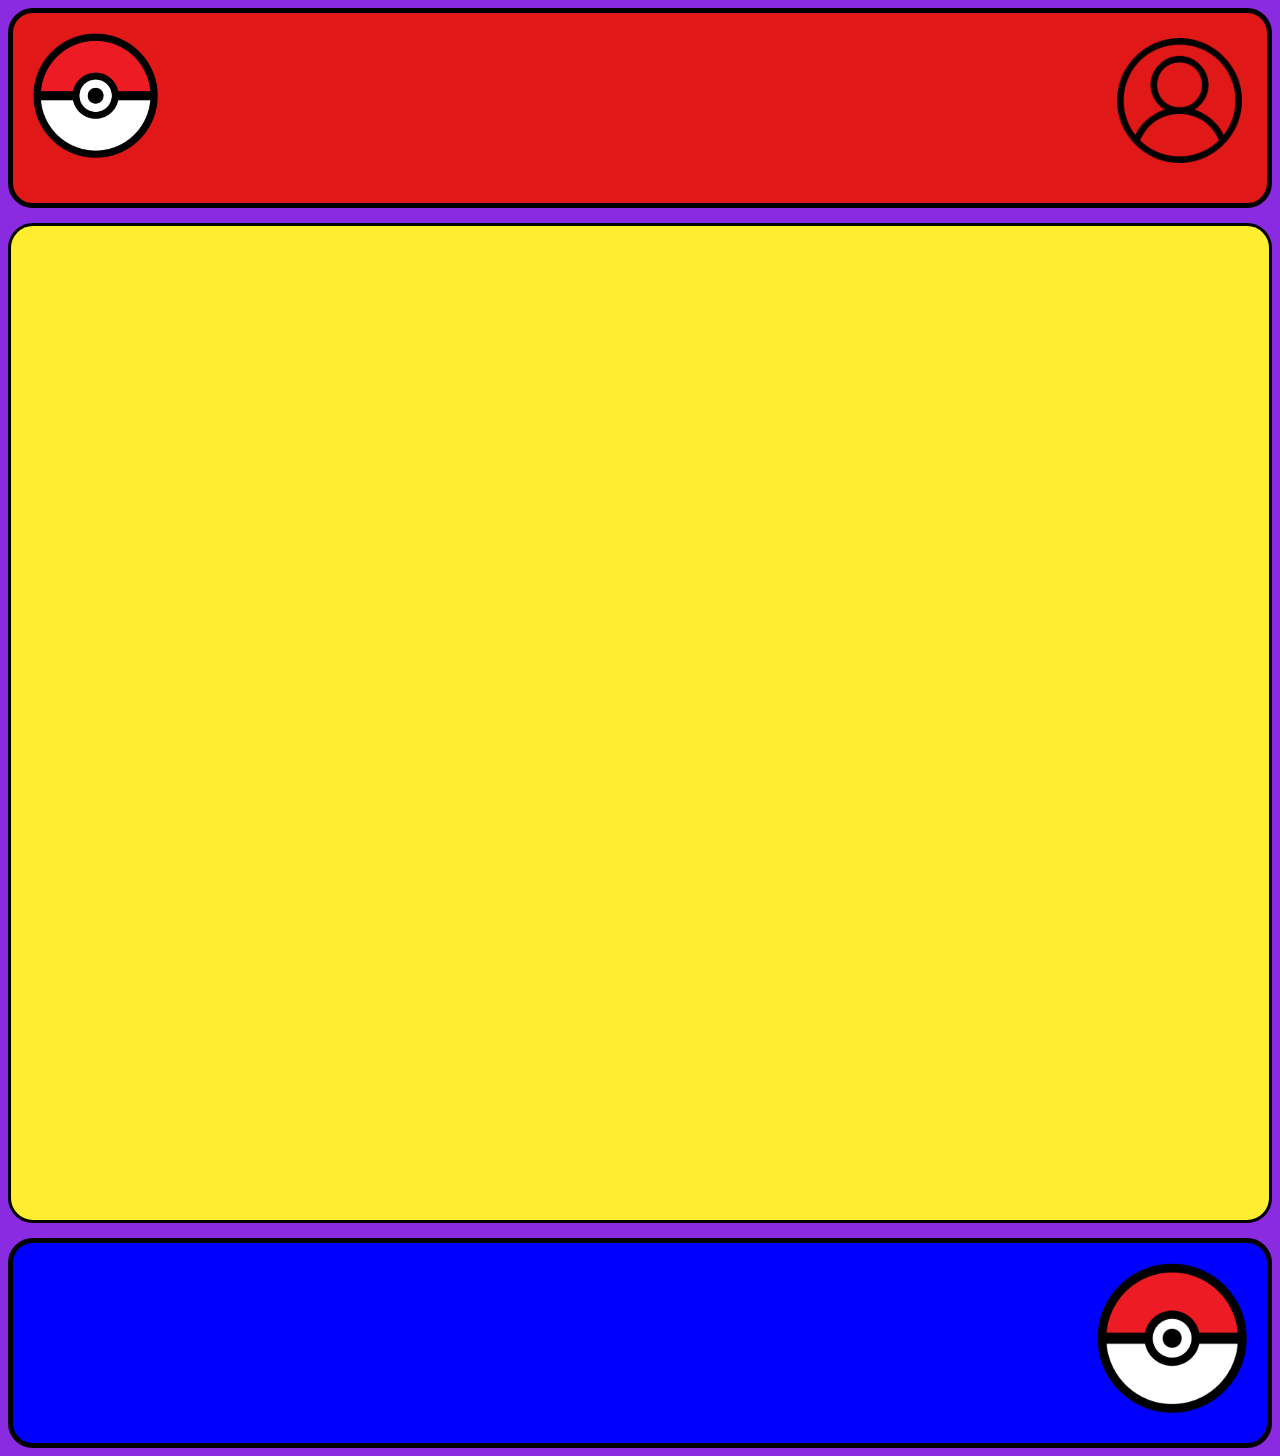
==== index.html @ 467805e3 "Add files via upload" ====
<!DOCTYPE html>
<html lang="pt-br">
<head>
    <meta charset="UTF-8">
    <title>pokemon</title>
    <link rel="icon" href="https://i.pinimg.com/originals/5a/9b/9d/5a9b9d580cef8ecfe154ae5a0e789949.png">
    <link rel="stylesheet" href="syle.css">
</head>

<body>

<header class="cab">

<img id="logo" src="pokeball.png" alt="logo">

<a href="cadastro.html">
<img class="icon" src="icon.png" alt="">
</a>


</header>


<main class="pri">



</main>

<footer class="rod">
    
<img id="logo2" src="pokeball.png" alt="logo">


</footer>


</body>

</html>
---- syle.css ----
body {
display: grid;
grid-template-areas: 
"cab cab cab"
"pri pri pri"
"rod rod rod";
grid-template-columns: 20% auto  auto;
grid-template-rows: auto 1000px auto;
gap: 15px;
background-color: blueviolet;
}

#bodyc {
  background-color: blueviolet;
  height: 800px;
  display: flex;
  justify-content: center;
  align-items: center;
  position: relative;
}

.cab {
  background-color: rgb(224, 24, 24);
  grid-area: cab;
  height: 190px;
  position: relative;
  border-radius: 25px;
  border: 5px solid black;
}

.pri {
  background-color: rgb(255, 238, 48);
  grid-area: pri;
  height: auto;
  border-radius: 25px;
  border: 3px solid black;
}

.rod {
  background-color: blue;
  grid-area: rod;
  height: 200px;
  border-radius: 25px;
  border: 5px solid black;
}

#logo {
width: 125px;
padding: 20px;
} 

#logo2 {
  width: 150px;
padding: 20px;
float: right;
}

#logoc {
  width: 50px;
  margin-top: 20px;
}

.icon {
  width: 125px;
padding: 25px;
float: right;
}

#meio {
  width: 400px;
  background-color: rgb(255, 238, 48);
  height: 600px;
  border: 7px solid black;
  border-radius: 25px;
  display: flex; 
  flex-direction: column; 
  align-items: center;
}
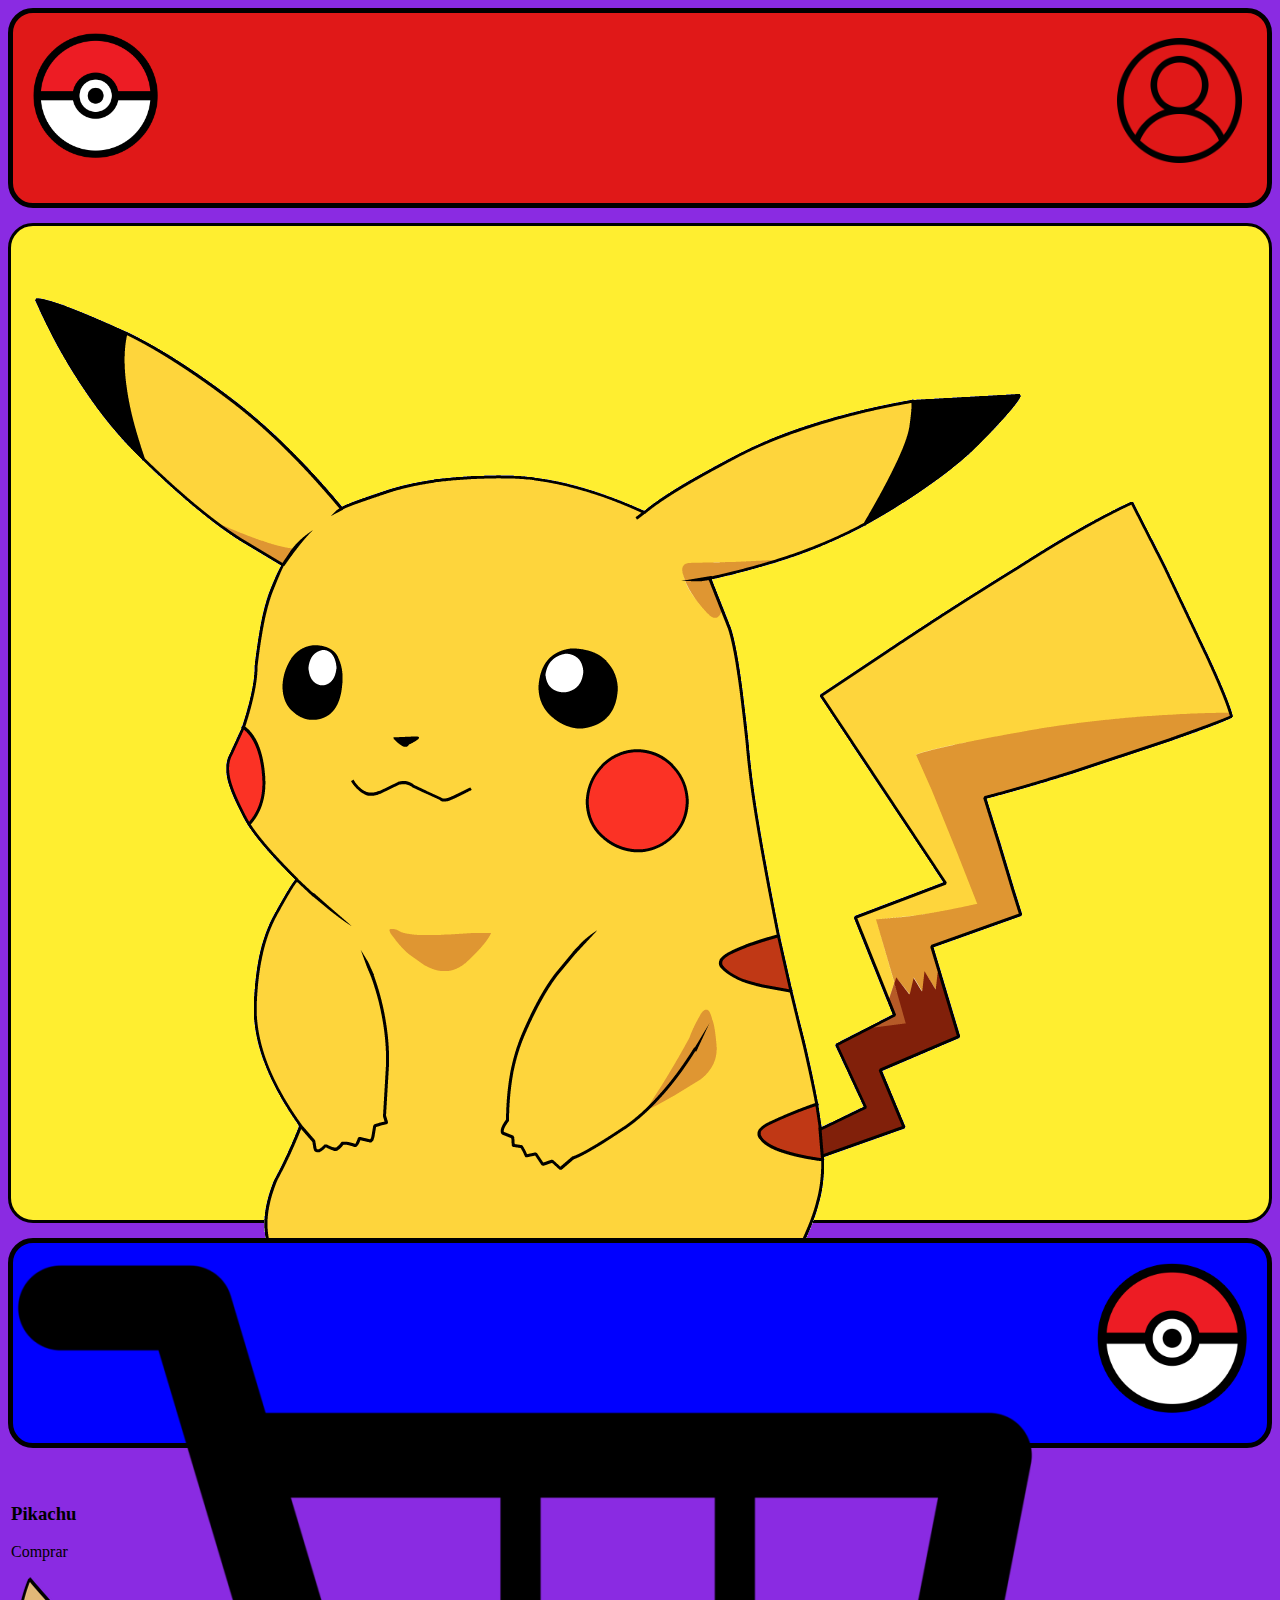
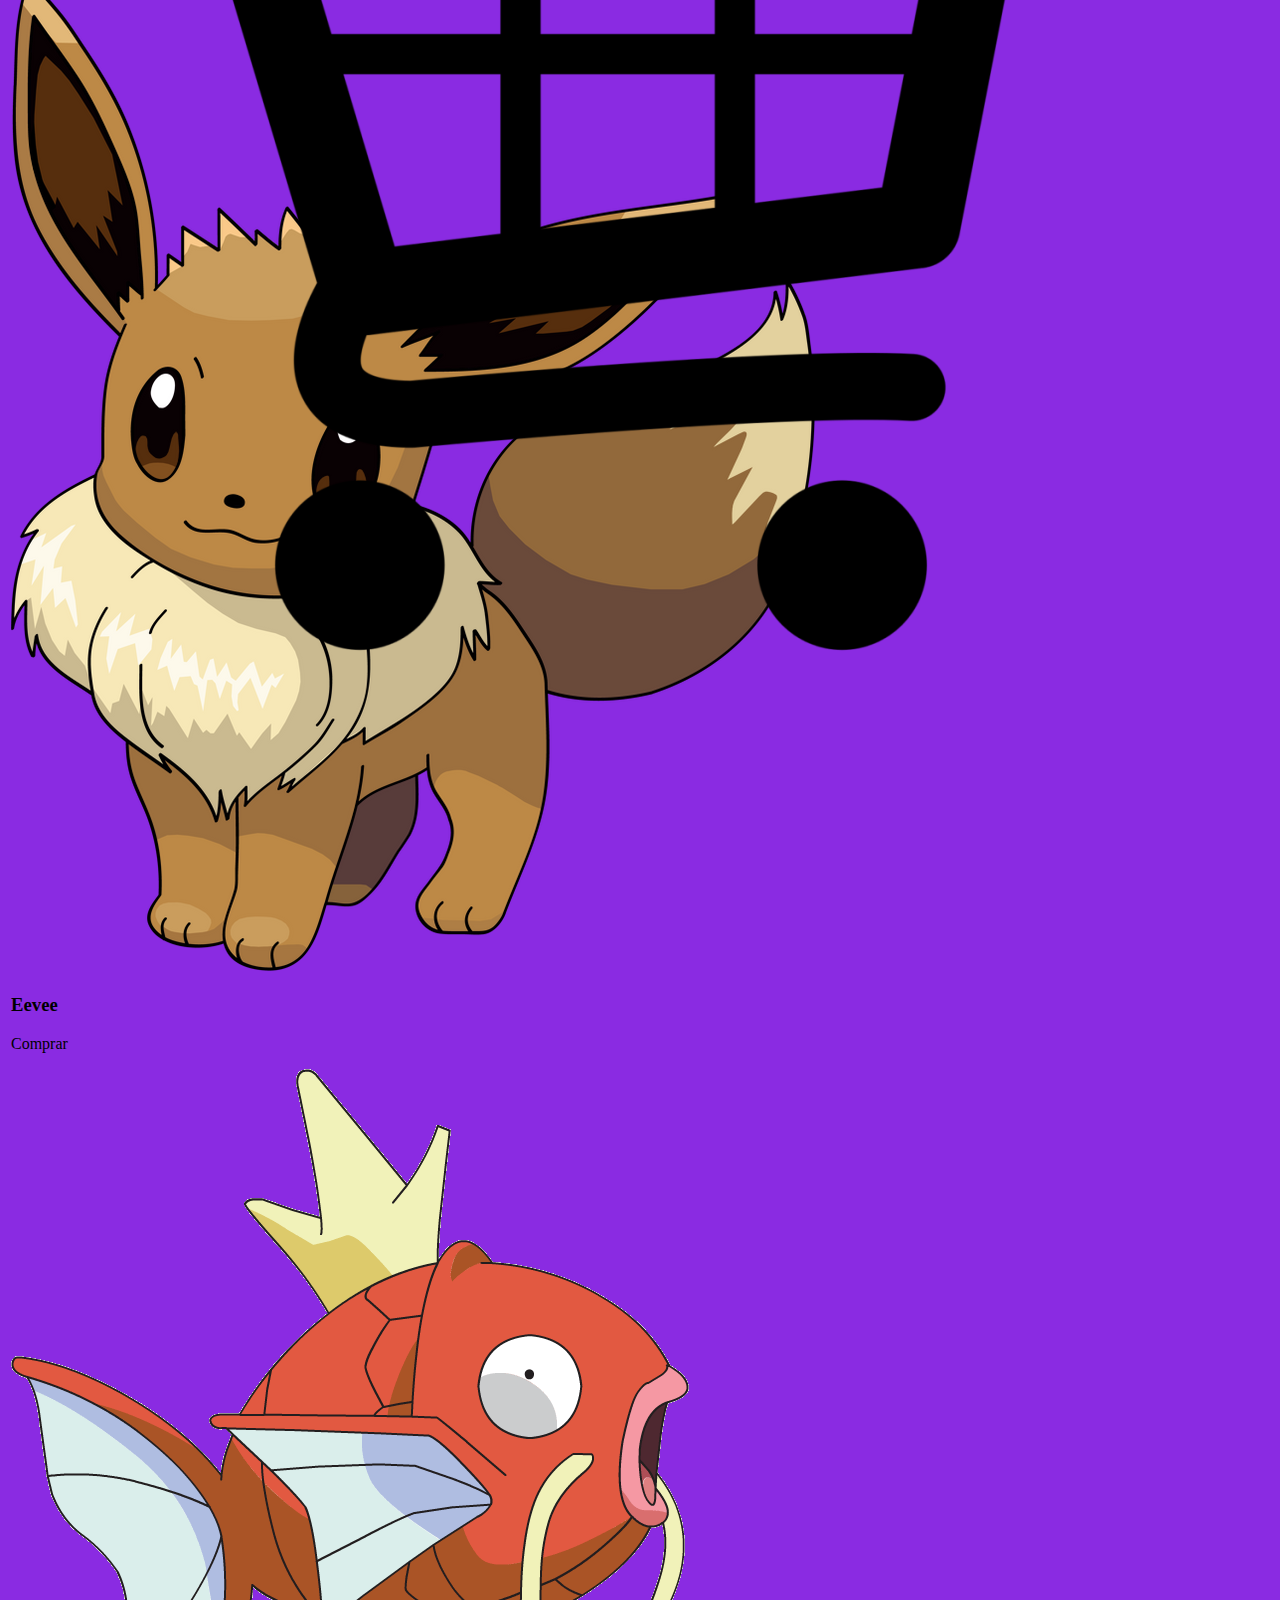
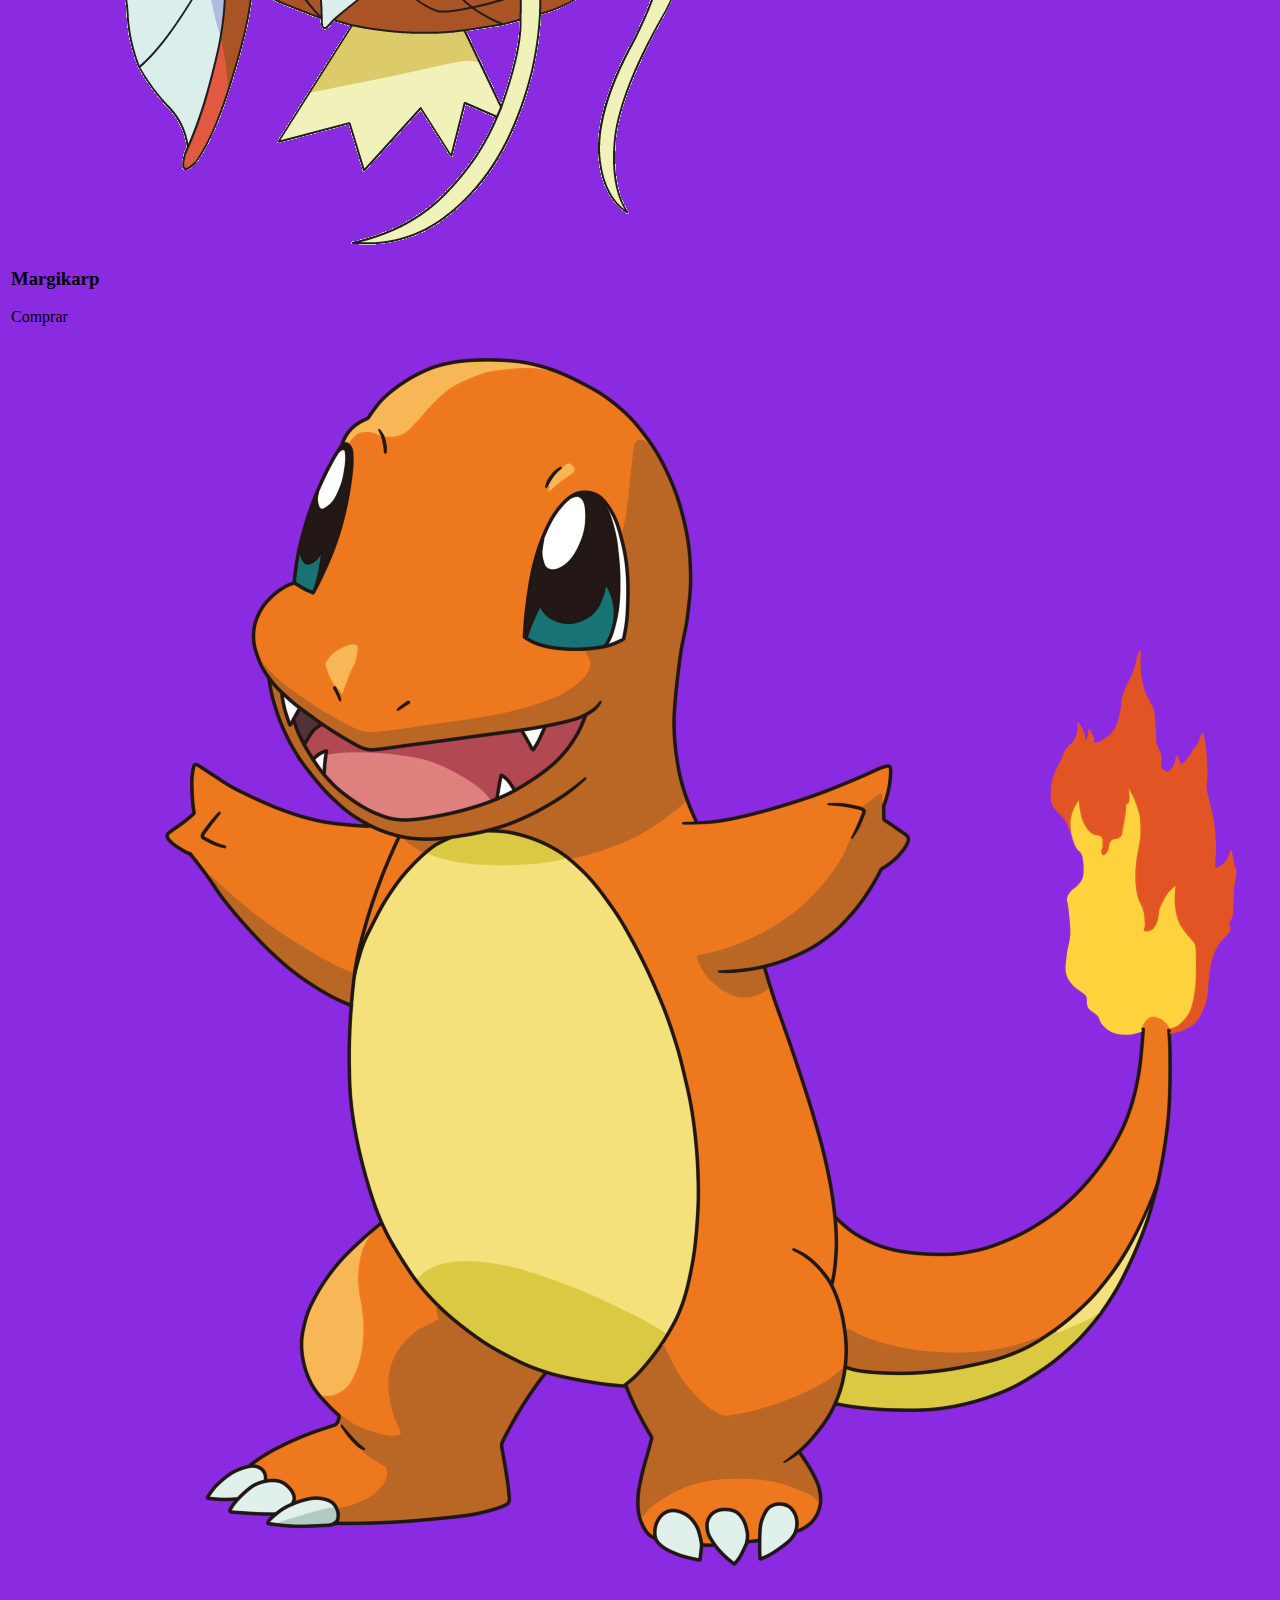
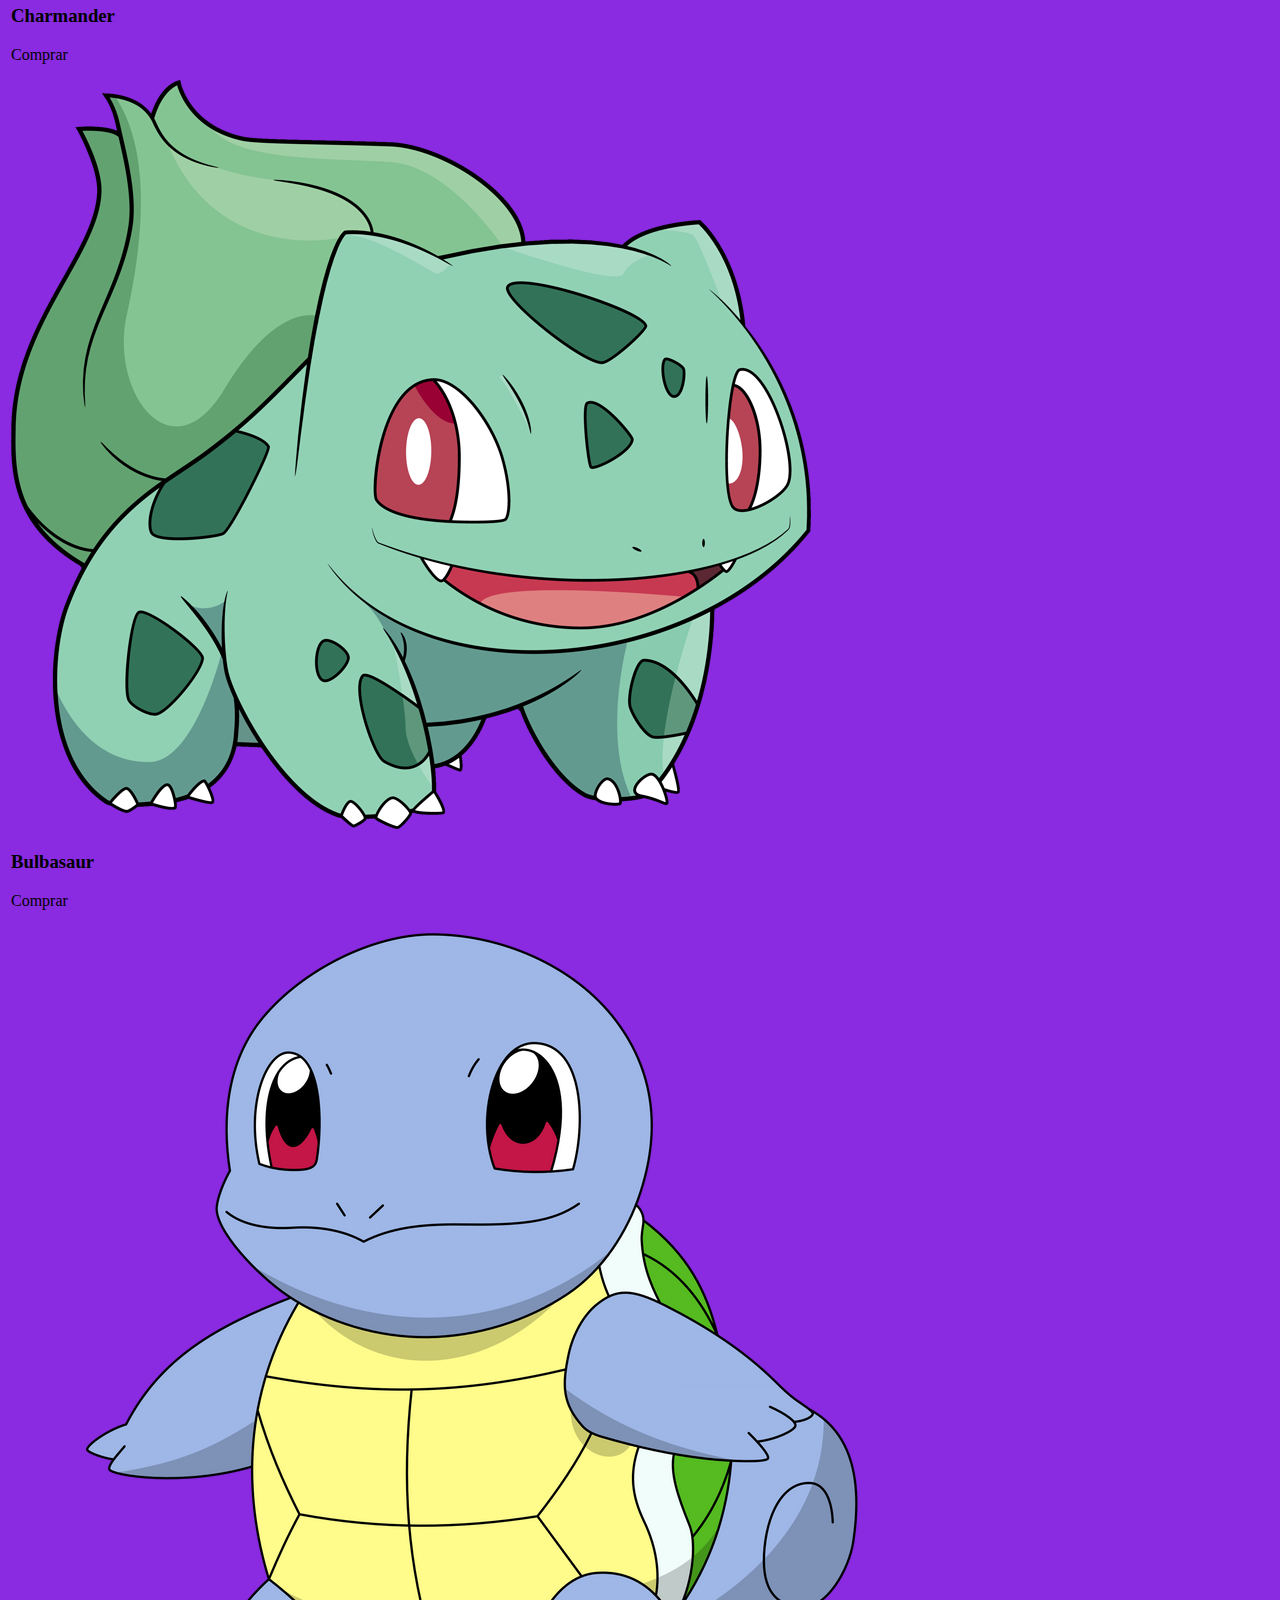
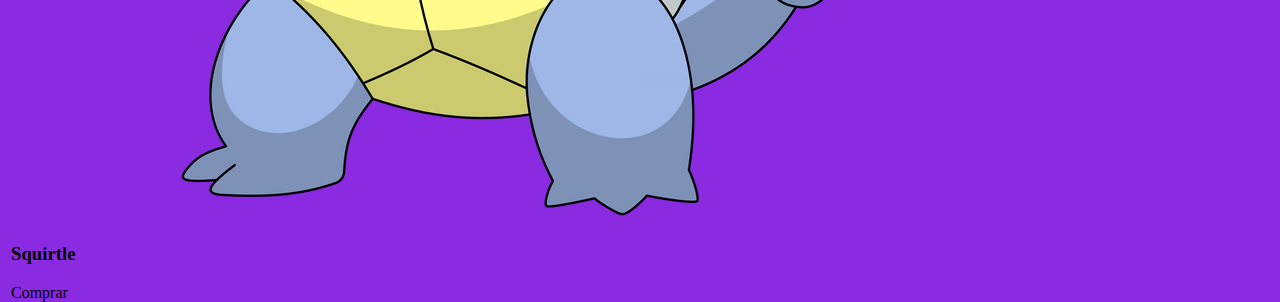
==== commit 597fbb8a: "atualizacao4" ====
--- a/index.html
+++ b/index.html
@@ -1,12 +1,11 @@
 <!DOCTYPE html>
 <html lang="pt-br">
 <head>
-    <meta charset="UTF-8">
-    <title>pokemon</title>
-    <link rel="icon" href="https://i.pinimg.com/originals/5a/9b/9d/5a9b9d580cef8ecfe154ae5a0e789949.png">
-    <link rel="stylesheet" href="syle.css">
+<meta charset="UTF-8">
+<title>pokemon</title>
+<link rel="icon" href="https://i.pinimg.com/originals/5a/9b/9d/5a9b9d580cef8ecfe154ae5a0e789949.png">
+<link rel="stylesheet" href="syle.css">
 </head>
-
 <body>
 
 <header class="cab">
@@ -14,27 +13,93 @@
 <img id="logo" src="pokeball.png" alt="logo">
 
 <a href="cadastro.html">
-<img class="icon" src="icon.png" alt="">
+<img class="icon" src="icon.png" alt="cadastro">
 </a>
-
 
 </header>
 
-
 <main class="pri">
 
+<div class="container">
 
+<div class="card">
+                  
+<img src="pikachu.png" alt="Product 1">
+          
+<h3>Pikachu</h3>
+                 
+<p>Comprar</p>
+               
+</div>
+        
+<div class="card">
+                   
+<img src="eevee.png" alt="Product 2">
+          
+<h3>Eevee</h3>
+              
+<p>Comprar</p>
+            
+</div>
 
+ <div class="card">
+
+<img src="magikarp.png" alt="Product 3">
+             
+<h3>Margikarp</h3>
+          
+<p>Comprar</p>
+        
+</div>
+        
+</div>
+
+<div class="container">
+
+<div class="card">
+          
+<a href="produto.html"> 
+<img src="charmander.png" alt="Product 1">
+</a>
+         
+<h3>Charmander</h3>
+
+<p>Comprar</p>
+        
+</div>
+        
+<div class="card">
+          
+<img src="bulbasaur.png" alt="Bulbasaur">      
+     
+<h3>Bulbasaur</h3>
+          
+<p> Comprar</p>
+    
+</div>
+
+<div class="card">
+
+<img src="squirtle.png" alt="Product 3">
+
+<h3>Squirtle</h3>
+          
+<p>Comprar</p>
+</div>
+          
+</div>
+ 
 </main>
 
 <footer class="rod">
     
 <img id="logo2" src="pokeball.png" alt="logo">
 
+<a href="carrinho.html">
+<img id="carrinho" src="carrinho.png" alt="carrinho">
+</a>
 
 </footer>
 
-
 </body>
-
 </html>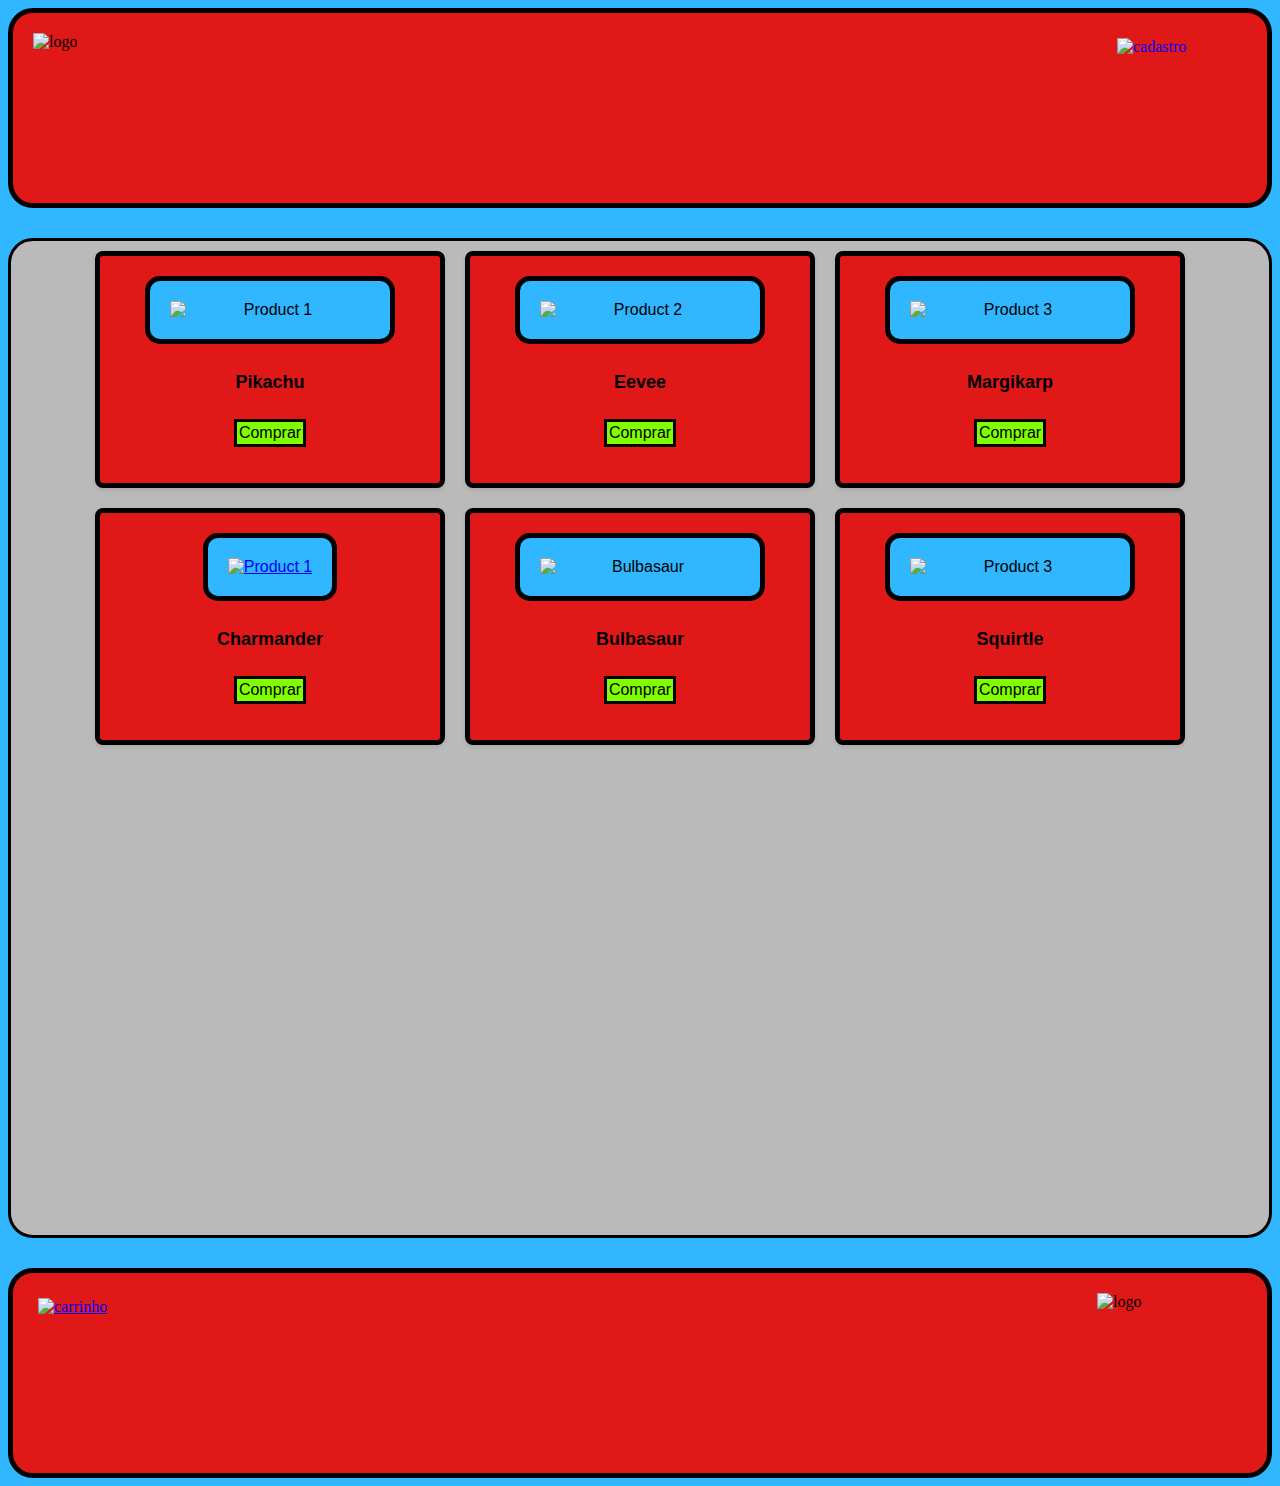
==== commit 4aaffebc: "atualizacao5" ====
--- a/index.html
+++ b/index.html
@@ -4,7 +4,7 @@
 <meta charset="UTF-8">
 <title>pokemon</title>
 <link rel="icon" href="https://i.pinimg.com/originals/5a/9b/9d/5a9b9d580cef8ecfe154ae5a0e789949.png">
-<link rel="stylesheet" href="syle.css">
+<link rel="stylesheet" href="style.css">
 </head>
 <body>
 
--- a/style.css
+++ b/style.css
@@ -0,0 +1,236 @@
+body{
+  display: grid;
+  grid-template-areas: 
+  "cab cab cab"
+  "pri pri pri"
+  "rod rod rod";
+  grid-template-columns: 20% auto  auto;
+  grid-template-rows: auto 1000px auto;
+  gap: 30px;
+  background-color: rgb(48, 183, 255);
+  }
+  
+  #bodycadastro{
+  background-color: rgb(48, 183, 255);
+  height: 800px;
+  display: flex;
+  justify-content: center;
+  align-items: center;
+  position: relative;
+  }
+  
+  #bodyproduto{
+  height: 900px;
+  background-color: rgb(48, 183, 255);
+  display: flex;
+  justify-content: center;
+  align-items: center;
+  position: relative;
+  }
+  
+  .cab{
+  background-color: rgb(224, 24, 24);
+  grid-area: cab;
+  height: 190px;
+  position: relative;
+  border-radius: 25px;
+  border: 5px solid black;
+  }
+  
+  .pri{
+  background-color: rgb(186, 186, 186);
+  grid-area: pri;
+  height: auto;
+  border-radius: 25px;
+  border: 3px solid black;
+  }
+  
+  .rod{
+  background-color: rgb(224, 24, 24);
+  grid-area: rod;
+  height: 200px;
+  border-radius: 25px;
+  border: 5px solid black;
+  }
+  
+  #logo{
+  width: 125px;
+  padding: 20px;
+  } 
+  
+  #logo2{
+  width: 150px;
+  padding: 20px;
+  float: right;
+  }
+  
+  #logoc{
+  width: 50px;
+  margin-top: 20px;
+  }
+  
+  .icon{
+  width: 125px;
+  padding: 25px;
+  float: right;
+  }
+  
+  #carrinho{
+  width: 125px;
+  padding: 25px;
+  }
+  
+  #meio{
+  width: 400px;
+  background-color: rgb(224, 24, 24);
+  height: 600px;
+  border: 7px solid black;
+  border-radius: 25px;
+  display: flex; 
+  flex-direction: column; 
+  align-items: center;
+  }
+  
+  label{
+  display: block;
+  border: 4px solid black;
+  font-weight: bold;
+  height: 30px;
+  border-radius: 15px;
+  font-family: "Comic Sans MS", cursive, sans-serif; 
+  padding: 5px;
+  background-color: rgb(186, 186, 186);
+  }
+  
+  form{
+  width: 300px; 
+  padding-top: 20px;
+  }
+  
+  input[type="text"], input[type="email"], input[type="number"] {
+  width: 150px;
+  border: 1px solid black;
+  border-radius: 15px;
+  margin: 15px;
+  height: 20px;
+  }
+  
+  input[type="submit"]{
+  background-color: chartreuse;
+  color: black;
+  height: 60px;
+  border: 4px solid black;
+  width: 300px;
+  border-radius: 15px;
+  font-family: "Comic Sans MS", cursive, sans-serif; 
+  }
+  
+  .titulocadastro{
+  font-family: "Comic Sans MS", cursive, sans-serif; 
+  color: black;;
+  }
+  
+  .container{
+  display: flex;
+  flex-wrap: wrap;
+  justify-content: center;
+  font-family: "Comic Sans MS", cursive, sans-serif; 
+  }
+  
+  .card{
+  width: 300px;
+  background-color: rgb(224, 24, 24);
+  border-radius: 8px;
+  box-shadow: 0 2px 4px rgba(0, 0, 0, 0.1);
+  margin: 10px;
+  padding: 20px;
+  display: flex;
+  flex-direction: column;
+  align-items: center;
+  text-align: center;
+  border: 5px solid black;
+  }
+  
+  .card img{ 
+  width: 200px;
+  border-radius: 15px;
+  margin-bottom: 10px;
+  border: 5px solid black;
+  padding: 20px;
+  background-color: rgb(48, 183, 255);
+  }
+  
+  .card h3{
+  font-size: 18px;
+  margin-bottom: 10px;
+  }
+  
+  .card p{
+  color: black;
+  background-color: chartreuse;
+  border: 3px solid black;
+  padding: 2px;
+  }
+  
+  .container2{
+  display: flex;
+  flex-wrap: wrap;
+    justify-content: center;
+    font-family: "Comic Sans MS", cursive, sans-serif; 
+  }
+  
+  .card2{
+  width: 300px;
+  background-color: rgb(224, 24, 24);
+  border-radius: 8px;
+  margin: 10px;
+  padding: 20px;
+  display: flex;
+  flex-direction: column;
+  align-items: center;
+  text-align: center;
+  border: 5px solid black;
+  margin-top: 20px;
+  }
+  
+  .h32{
+  font-size: 18px;
+  margin-bottom: 10px;
+  }
+  
+  .p2{
+  color:black;
+  background-color:chartreuse;
+  border: 3px solid black;
+  padding: 2px;
+  }
+  
+  .charmanderimg{
+  width: 200px;
+  border-radius: 15px;
+  margin-bottom: 10px;
+  border: 5px solid black;
+  padding: 20px;
+  background-color: rgb(48, 183, 255);
+  }
+  
+  .container2{
+  display: flex;
+  flex-wrap: wrap;
+  justify-content: center;
+  font-family: "Comic Sans MS", cursive, sans-serif; 
+  }
+  
+  .principalproduto{
+  background-color: rgb(186, 186, 186);
+  width: 450px;
+  height:auto;
+  border-radius: 15px;
+  border: 5px solid black;
+  margin-top: 30px;
+  }
+  
+  .pp{
+  padding-top: 2px;
+  margin: 30px;
+  }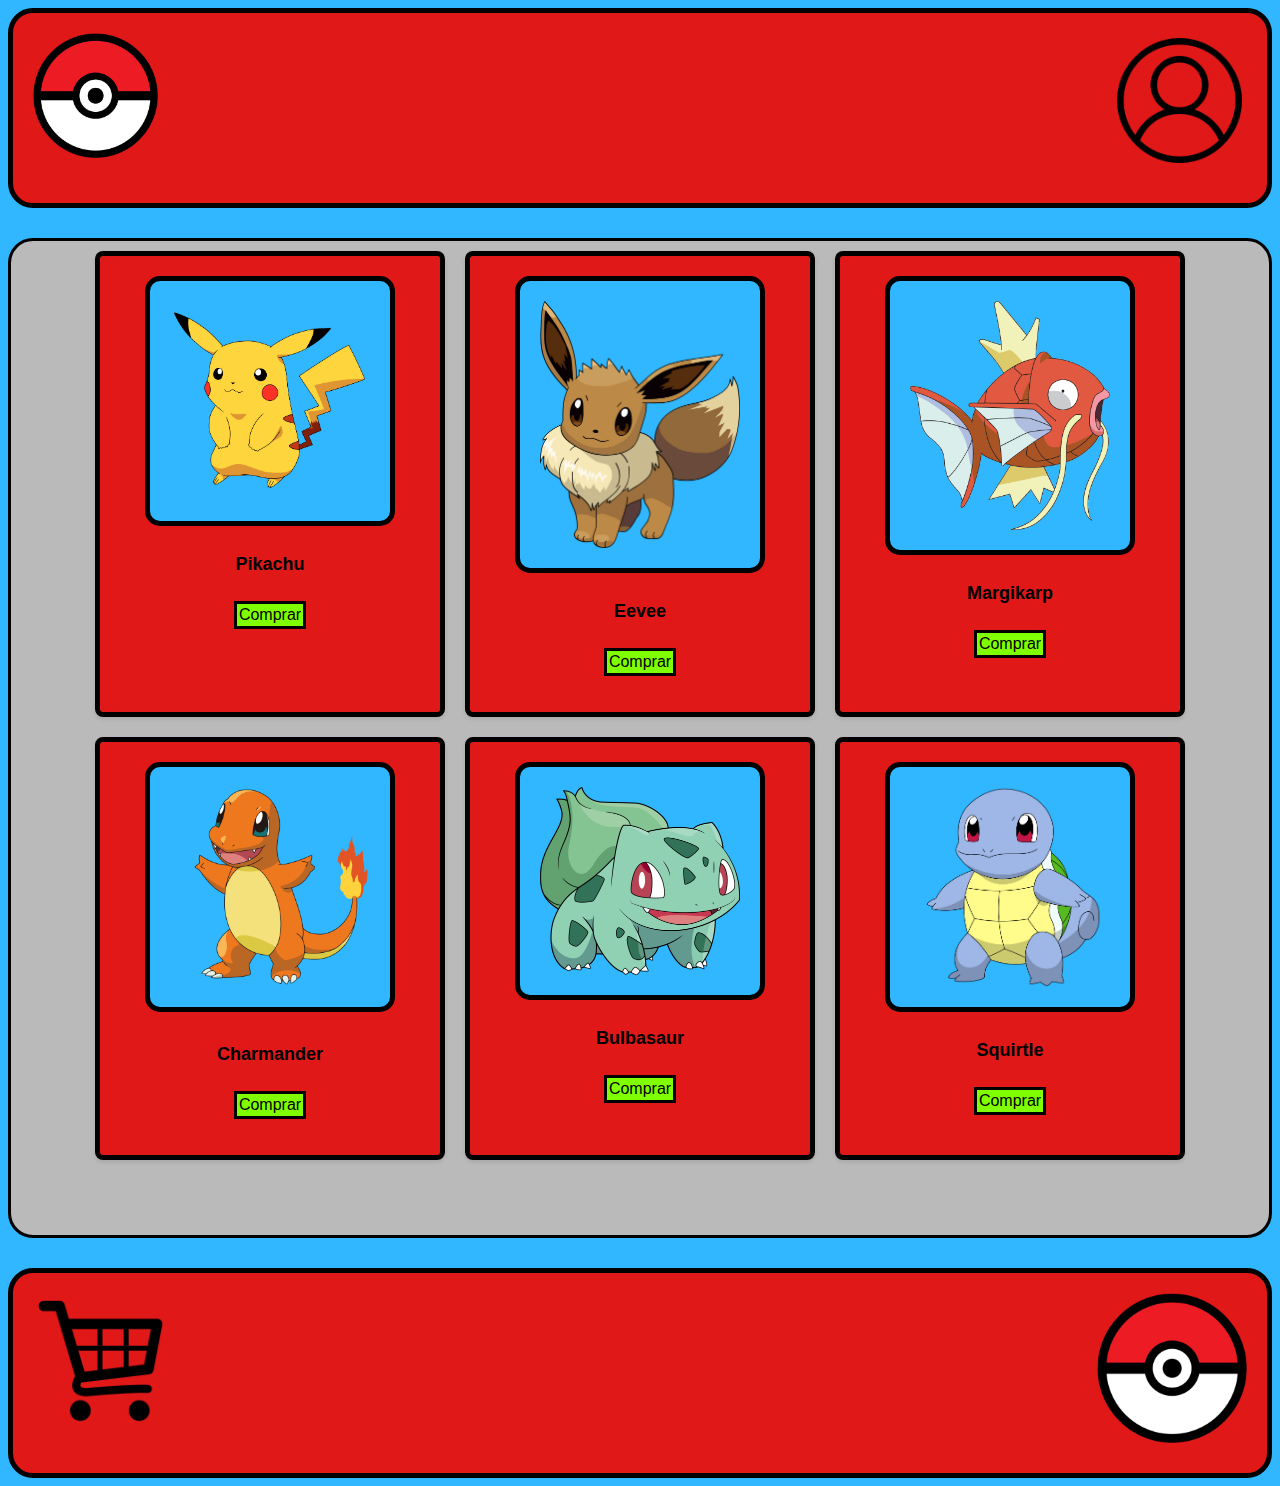
==== commit b0c71ba5: "atualizacao6" ====
--- a/index.html
+++ b/index.html
@@ -10,10 +10,10 @@
 
 <header class="cab">
 
-<img id="logo" src="pokeball.png" alt="logo">
+<img id="logo" src="imagens/pokeball.png" alt="logo">
 
 <a href="cadastro.html">
-<img class="icon" src="icon.png" alt="cadastro">
+<img class="icon" src="imagens/icon.png" alt="cadastro">
 </a>
 
 </header>
@@ -24,7 +24,7 @@
 
 <div class="card">
                   
-<img src="pikachu.png" alt="Product 1">
+<img src="imagens/pikachu.png" alt="pikachu">
           
 <h3>Pikachu</h3>
                  
@@ -34,7 +34,7 @@
         
 <div class="card">
                    
-<img src="eevee.png" alt="Product 2">
+<img src="imagens/eevee.png" alt="eevee">
           
 <h3>Eevee</h3>
               
@@ -44,7 +44,7 @@
 
  <div class="card">
 
-<img src="magikarp.png" alt="Product 3">
+<img src="imagens/magikarp.png" alt="magikarp">
              
 <h3>Margikarp</h3>
           
@@ -59,7 +59,7 @@
 <div class="card">
           
 <a href="produto.html"> 
-<img src="charmander.png" alt="Product 1">
+<img src="imagens/charmander.png" alt="Product 1">
 </a>
          
 <h3>Charmander</h3>
@@ -70,7 +70,7 @@
         
 <div class="card">
           
-<img src="bulbasaur.png" alt="Bulbasaur">      
+<img src="imagens/bulbasaur.png" alt="Bulbasaur">      
      
 <h3>Bulbasaur</h3>
           
@@ -80,7 +80,7 @@
 
 <div class="card">
 
-<img src="squirtle.png" alt="Product 3">
+<img src="imagens/squirtle.png" alt="squirtle">
 
 <h3>Squirtle</h3>
           
@@ -93,10 +93,10 @@
 
 <footer class="rod">
     
-<img id="logo2" src="pokeball.png" alt="logo">
+<img id="logo2" src="imagens/pokeball.png" alt="logo">
 
 <a href="carrinho.html">
-<img id="carrinho" src="carrinho.png" alt="carrinho">
+<img id="carrinho" src="imagens/carrinho.png" alt="carrinho">
 </a>
 
 </footer>
